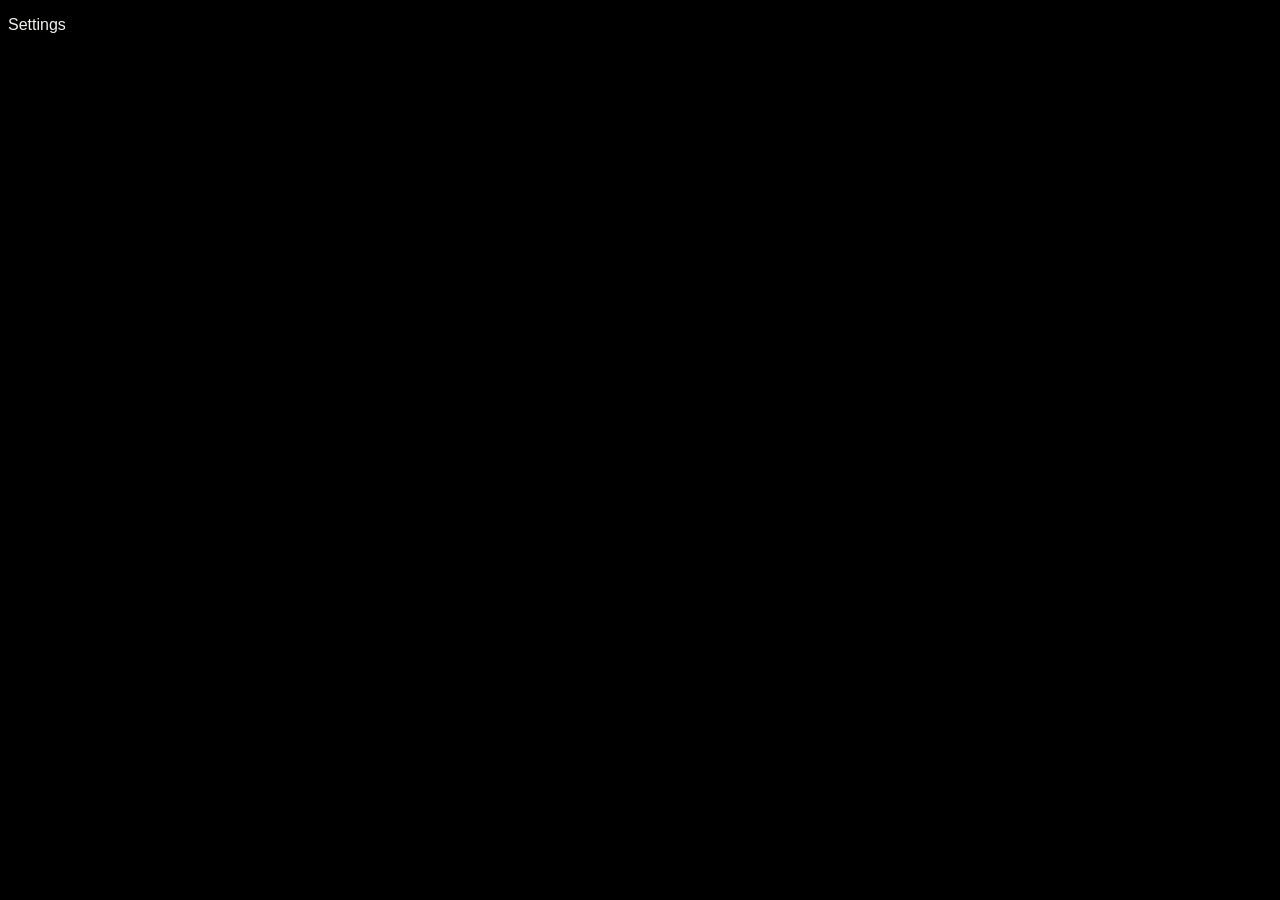
==== src/settings.html @ 1bc476de "Open settings in their own window from the gear and the tray open_settings creates the settings wind" ====
<!doctype html>
<html lang="en">
<head>
<meta charset="utf-8">
<title>Claude Notch settings</title>
</head>
<body style="background:#000;color:#f3f1ee;font-family:'Segoe UI',sans-serif">
<p>Settings</p>
</body>
</html>
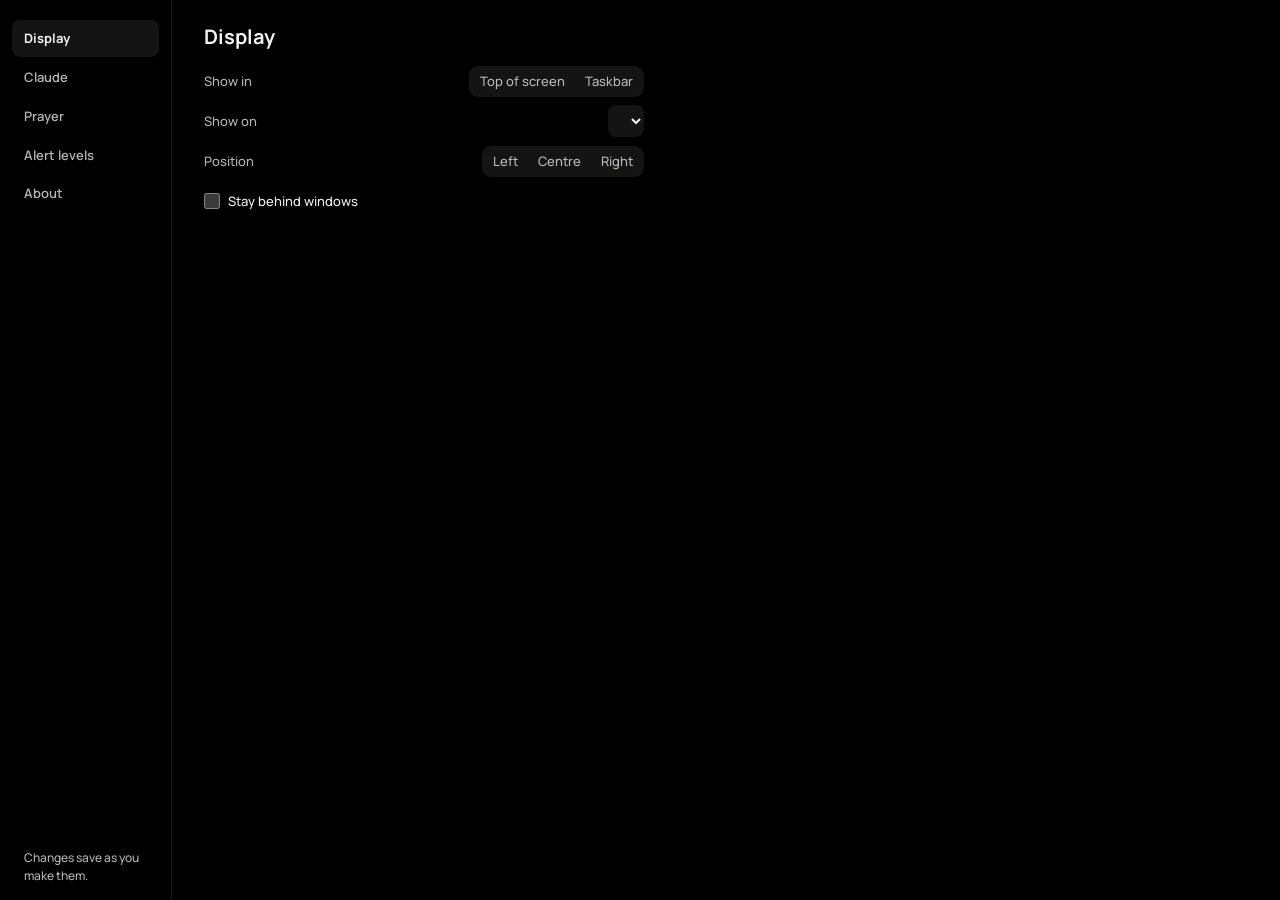
==== commit 13b36af1: "Move settings into the settings window Every setting now lives in its own window, grouped as Display" ====
--- a/src/settings.html
+++ b/src/settings.html
@@ -2,9 +2,103 @@
 <html lang="en">
 <head>
 <meta charset="utf-8">
+<meta name="viewport" content="width=device-width,initial-scale=1">
 <title>Claude Notch settings</title>
+<link rel="stylesheet" href="tokens.css">
+<link rel="stylesheet" href="settings.css">
+<script src="settings.js" defer></script>
 </head>
-<body style="background:#000;color:#f3f1ee;font-family:'Segoe UI',sans-serif">
-<p>Settings</p>
+<body>
+<div class="app">
+  <nav class="nav" aria-label="Settings groups">
+    <button class="nav__item" type="button" data-group="display" aria-current="page">Display</button>
+    <button class="nav__item" type="button" data-group="claude">Claude</button>
+    <button class="nav__item" type="button" data-group="prayer">Prayer</button>
+    <button class="nav__item" type="button" data-group="alerts">Alert levels</button>
+    <button class="nav__item" type="button" data-group="about">About</button>
+    <p class="nav__note">Changes save as you make them.</p>
+  </nav>
+
+  <main class="pane">
+    <section class="group" id="g-display" aria-labelledby="h-display">
+      <h1 id="h-display">Display</h1>
+      <div class="setting__row">
+        <span id="s-show-in-label">Show in</span>
+        <span class="segmented" role="radiogroup" aria-labelledby="s-show-in-label">
+          <label><input type="radio" name="show_in" value="top"><span>Top of screen</span></label>
+          <label><input type="radio" name="show_in" value="taskbar"><span>Taskbar</span></label>
+        </span>
+      </div>
+      <div class="setting__row" data-top-only>
+        <label for="s-screen">Show on</label>
+        <select class="select" id="s-screen"></select>
+      </div>
+      <div class="setting__row" data-top-only>
+        <span id="s-position-label">Position</span>
+        <span class="segmented" role="radiogroup" aria-labelledby="s-position-label">
+          <label><input type="radio" name="position" value="left"><span>Left</span></label>
+          <label><input type="radio" name="position" value="centre"><span>Centre</span></label>
+          <label><input type="radio" name="position" value="right"><span>Right</span></label>
+        </span>
+      </div>
+      <label class="check" data-top-only><input type="checkbox" id="s-stay-behind"><span>Stay behind windows</span></label>
+      <p class="setting__hint" id="s-taskbar-hint" hidden>In the taskbar it sits beside the clock. Screen, position and staying behind windows apply at the top of the screen.</p>
+    </section>
+
+    <section class="group" id="g-claude" aria-labelledby="h-claude" hidden>
+      <h1 id="h-claude">Claude</h1>
+      <div class="setting__row">
+        <label for="s-source">Get usage from</label>
+        <select class="select" id="s-source"></select>
+      </div>
+      <label class="check" id="s-start-wsl-row" hidden><input type="checkbox" id="s-start-wsl"><span>Start WSL if it’s stopped</span></label>
+      <div class="setting" role="group" aria-labelledby="s-tasks-label">
+        <span class="setting__group" id="s-tasks-label">Task alerts</span>
+        <label class="check"><input type="checkbox" role="switch" id="s-task-alerts" disabled><span>Show when Claude needs you</span></label>
+        <p class="setting__hint" id="s-task-hint" hidden></p>
+        <label class="check"><input type="checkbox" id="s-task-finished"><span>Also when a task finishes</span></label>
+      </div>
+    </section>
+
+    <section class="group" id="g-prayer" aria-labelledby="h-prayer" hidden>
+      <h1 id="h-prayer">Prayer</h1>
+      <label class="check"><input type="checkbox" role="switch" id="s-prayer-on"><span>Prayer times</span></label>
+      <div class="setting__row" data-prayer-only>
+        <label for="s-zone">Zone</label>
+        <select class="select select--wide" id="s-zone"></select>
+      </div>
+      <div class="setting__row" data-prayer-only>
+        <span id="s-remind-label">Remind before</span>
+        <span class="segmented" role="radiogroup" aria-labelledby="s-remind-label">
+          <label><input type="radio" name="prayer_remind" value="0"><span>Off</span></label>
+          <label><input type="radio" name="prayer_remind" value="5"><span>5m<span class="sr-only">inutes</span></span></label>
+          <label><input type="radio" name="prayer_remind" value="10"><span>10m<span class="sr-only">inutes</span></span></label>
+          <label><input type="radio" name="prayer_remind" value="15"><span>15m<span class="sr-only">inutes</span></span></label>
+        </span>
+      </div>
+    </section>
+
+    <section class="group" id="g-alerts" aria-labelledby="h-alerts" hidden>
+      <h1 id="h-alerts">Alert levels</h1>
+      <div class="setting">
+        <div class="setting__head"><label for="t-session">Session alert at</label><output class="setting__value" for="t-session" data-out="session">90%</output></div>
+        <input class="range" id="t-session" type="range" min="50" max="99" step="1" value="90" data-threshold="session">
+      </div>
+      <div class="setting">
+        <div class="setting__head"><label for="t-week">Week alert at</label><output class="setting__value" for="t-week" data-out="week">90%</output></div>
+        <input class="range" id="t-week" type="range" min="50" max="99" step="1" value="90" data-threshold="week">
+      </div>
+      <p class="setting__hint">Full always alerts at 100%.</p>
+    </section>
+
+    <section class="group" id="g-about" aria-labelledby="h-about" hidden>
+      <h1 id="h-about">About</h1>
+      <div class="setting__row">
+        <span id="s-version">Version</span>
+        <button class="link-btn" type="button" id="s-update" aria-live="polite">Check for updates</button>
+      </div>
+    </section>
+  </main>
+</div>
 </body>
 </html>
--- a/src/tokens.css
+++ b/src/tokens.css
@@ -0,0 +1,28 @@
+/* Shared by the notch and the settings window: the font and the colour tokens. */
+
+@font-face { font-family: "Manrope"; font-style: normal; font-weight: 500 700; font-display: block; src: url("fonts/Manrope-var.woff2") format("woff2"); }
+
+:root {
+  /* primitive */
+  --black: #000;
+  --cream: #f3f1ee;
+  --blue: #9fb8ff;
+  --amber: #f0a541;
+  --red: #ff6b6b;
+  --track: #ffffff24;
+  --line: #ffffff17;
+  --hover: #ffffff14;
+
+  /* semantic */
+  --surface: var(--black);
+  --ink: var(--cream);
+  --ink-muted: #f3f1eebf;
+  --ink-faint: #f3f1ee80; /* past prayers; 4.8:1 on black */
+  --session: var(--cream);
+  --week: var(--blue);
+  --alert: var(--amber);
+  --danger: var(--red);
+  --focus: var(--blue);
+  --font: "Manrope", "Segoe UI", system-ui, sans-serif;
+  color-scheme: dark;
+}
--- a/src/settings.css
+++ b/src/settings.css
@@ -0,0 +1,67 @@
+/* Claude Notch settings window: the notch's black and cream, groups on the left, the chosen
+   group's settings on the right. Blue marks focus and switched-on controls only. */
+
+:root { --out: cubic-bezier(.2, .9, .1, 1); }
+
+html, body { margin: 0; height: 100%; }
+body { background: var(--surface); color: var(--ink); font: 13px/1.45 var(--font); font-variant-numeric: tabular-nums; }
+button { font: inherit; color: inherit; }
+.sr-only { position: absolute; width: 1px; height: 1px; padding: 0; margin: -1px; overflow: hidden; clip: rect(0 0 0 0); white-space: nowrap; border: 0; }
+
+.app { display: grid; grid-template-columns: 172px 1fr; height: 100%; }
+.nav { display: flex; flex-direction: column; gap: 2px; padding: 20px 12px 16px; border-right: 1px solid var(--line); }
+.nav__item { padding: 9px 12px; background: none; border: 0; border-radius: 8px; text-align: left; font-weight: 600; color: var(--ink-muted); cursor: pointer;
+  transition: color 150ms var(--out), background-color 150ms var(--out); }
+.nav__item:hover { color: var(--ink); background: var(--hover); }
+.nav__item[aria-current="page"] { color: var(--ink); background: var(--hover); font-weight: 700; }
+.nav__item:focus-visible { outline: 2px solid var(--focus); outline-offset: -2px; }
+.nav__note { margin: auto 0 0; padding: 0 12px; font-size: 12px; color: var(--ink-muted); text-wrap: pretty; }
+
+.pane { overflow-y: auto; padding: 22px 32px 28px; scrollbar-width: thin; scrollbar-color: #ffffff3d transparent; }
+.group { max-width: 440px; }
+.group[hidden] { display: none; }
+.group h1 { margin: 0 0 14px; font-size: 20px; font-weight: 700; }
+.group > * + * { margin-top: 8px; }
+.group > .setting__hint { margin-top: 10px; }
+
+.link-btn { padding: 4px 0; background: none; border: 0; text-align: left; cursor: pointer; text-decoration: underline 1px var(--week); text-underline-offset: 4px; }
+.link-btn:hover { color: var(--week); }
+.link-btn:disabled { cursor: default; text-decoration: none; color: var(--ink-muted); }
+.link-btn:focus-visible { outline: 2px solid var(--focus); outline-offset: 2px; border-radius: 2px; }
+.select--wide { max-width: 70%; }
+
+.setting + .setting { margin-top: 12px; }
+.setting__head { display: flex; justify-content: space-between; align-items: baseline; }
+.setting__head label, .setting__row > label, .setting__row > span:first-child, .setting__group { font-size: 13px; color: var(--ink-muted); }
+.setting__group { display: block; }
+.setting__row { display: flex; justify-content: space-between; align-items: center; gap: 12px; min-height: 32px; }
+.setting__value { font-size: 18px; font-weight: 700; }
+.select {
+  min-width: 0; max-width: 60%; height: 32px; padding: 0 8px;
+  background: var(--hover); color: var(--ink); border: 0; border-radius: 8px; font-size: 13px; cursor: pointer;
+}
+.select:focus-visible { outline: 2px solid var(--focus); outline-offset: 2px; }
+/* The open list is drawn by Windows on white unless the options carry their own colours. */
+.select option, .select optgroup { background: var(--surface); color: var(--ink); }
+.segmented { display: inline-flex; gap: 2px; padding: 2px; border-radius: 9px; background: var(--hover); }
+.segmented label { position: relative; cursor: pointer; }
+.segmented input { position: absolute; opacity: 0; width: 1px; height: 1px; margin: 0; }
+.segmented span { display: block; padding: 7px 9px; font-size: 13px; line-height: 1; color: var(--ink-muted); border-radius: 7px;
+  transition: color 150ms var(--out), background-color 150ms var(--out); }
+.segmented label:hover span { color: var(--ink); }
+.segmented input:checked + span { color: var(--black); background: var(--cream); font-weight: 700; }
+.segmented input:focus-visible + span { outline: 2px solid var(--focus); outline-offset: 1px; }
+.check { display: flex; align-items: center; gap: 8px; min-height: 32px; font-size: 13px; cursor: pointer; }
+.check[hidden], .setting[hidden], .setting__row[hidden] { display: none; }
+.check input { width: 16px; height: 16px; margin: 0; accent-color: var(--week); cursor: pointer; }
+.check input:focus-visible { outline: 2px solid var(--focus); outline-offset: 2px; }
+.range { appearance: none; -webkit-appearance: none; display: block; width: 100%; height: 30px; margin: 0; background: transparent; cursor: pointer; }
+.range::-webkit-slider-runnable-track { height: 6px; background: var(--track); border-radius: 3px; }
+.range::-webkit-slider-thumb { -webkit-appearance: none; width: 20px; height: 20px; margin-top: -7px; background: var(--cream); border: 0; border-radius: 50%; }
+.range:focus-visible { outline: none; }
+.range:focus-visible::-webkit-slider-thumb { outline: 2px solid var(--focus); outline-offset: 2px; }
+.setting__hint { margin: 0; font-size: 12px; color: var(--ink-muted); text-wrap: pretty; }
+
+@media (prefers-reduced-motion: reduce) {
+  .nav__item, .segmented span { transition: none; }
+}
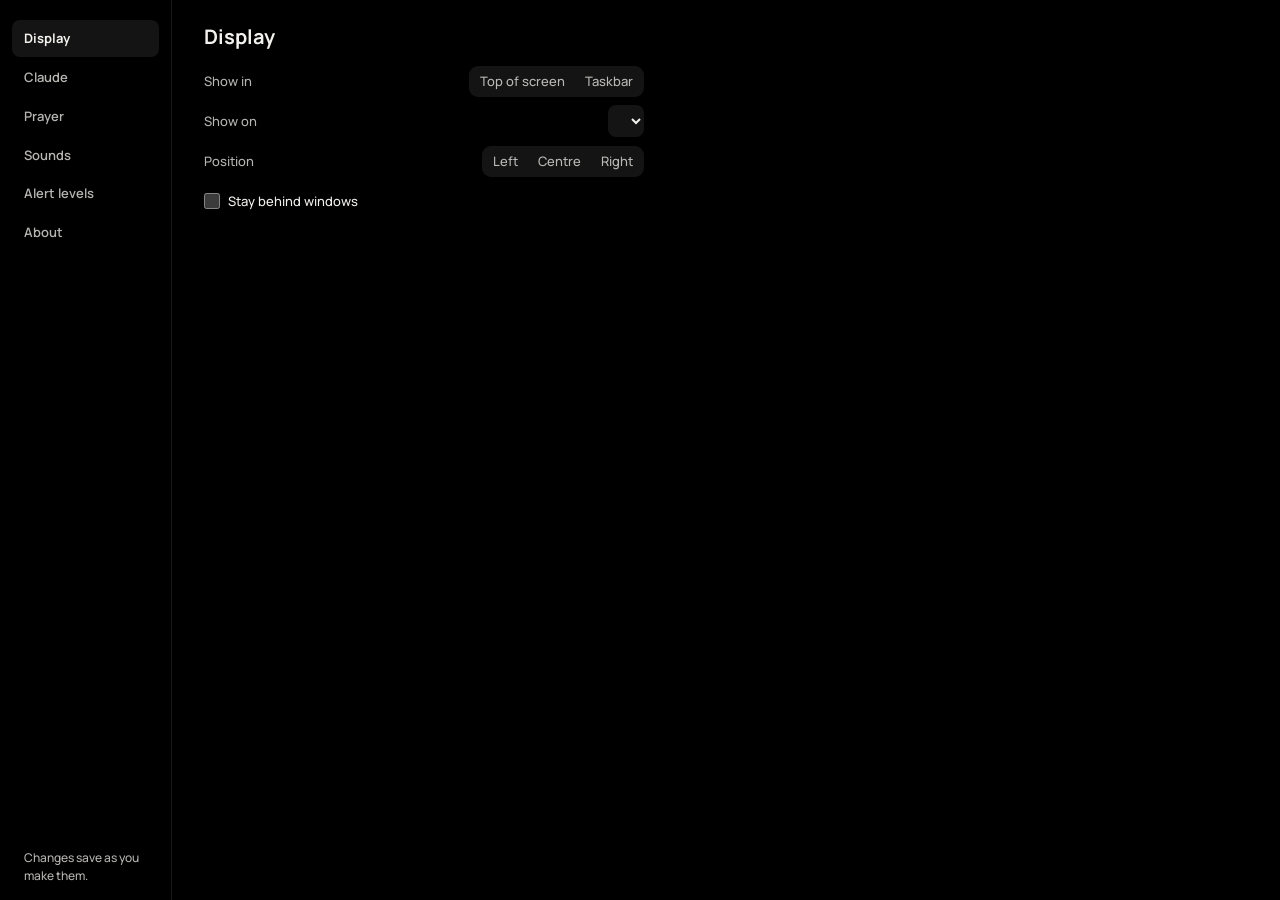
==== commit 87d3fa7b: "Add built-in bells and the Sounds settings Four short bells (Chime, Ding, Soft, Double) generated fr" ====
--- a/src/settings.html
+++ b/src/settings.html
@@ -14,6 +14,7 @@
     <button class="nav__item" type="button" data-group="display" aria-current="page">Display</button>
     <button class="nav__item" type="button" data-group="claude">Claude</button>
     <button class="nav__item" type="button" data-group="prayer">Prayer</button>
+    <button class="nav__item" type="button" data-group="sounds">Sounds</button>
     <button class="nav__item" type="button" data-group="alerts">Alert levels</button>
     <button class="nav__item" type="button" data-group="about">About</button>
     <p class="nav__note">Changes save as you make them.</p>
@@ -78,6 +79,55 @@
       </div>
     </section>
 
+    <section class="group" id="g-sounds" aria-labelledby="h-sounds" hidden>
+      <h1 id="h-sounds">Sounds</h1>
+      <div class="setting__row">
+        <span id="s-bell-label">Bell</span>
+        <span class="row-end">
+          <span class="segmented" role="radiogroup" aria-labelledby="s-bell-label">
+            <label><input type="radio" name="bell" value="chime"><span>Chime</span></label>
+            <label><input type="radio" name="bell" value="ding"><span>Ding</span></label>
+            <label><input type="radio" name="bell" value="soft"><span>Soft</span></label>
+            <label><input type="radio" name="bell" value="double"><span>Double</span></label>
+          </span>
+          <button class="link-btn" type="button" data-play="bell" aria-label="Play the bell">Play</button>
+        </span>
+      </div>
+      <div class="sound" data-kind="needs">
+        <div class="setting__row">
+          <span id="s-needs-label">Claude needs you</span>
+          <span class="row-end">
+            <span class="segmented" role="radiogroup" aria-labelledby="s-needs-label">
+              <label><input type="radio" name="needs_sound" value="bell"><span>Bell</span></label>
+              <label><input type="radio" name="needs_sound" value="file"><span>My file</span></label>
+              <label><input type="radio" name="needs_sound" value="off"><span>Off</span></label>
+            </span>
+            <button class="link-btn" type="button" data-play="needs" aria-label="Play the Claude needs you sound">Play</button>
+          </span>
+        </div>
+        <div class="file-row"><span class="file-row__name"></span><button class="link-btn" type="button" data-choose>Choose file</button><button class="link-btn" type="button" data-remove>Remove</button></div>
+        <p class="setting__hint is-error" role="alert" hidden></p>
+        <input class="sr-only" type="file" accept=".mp3,.wav,.ogg,.m4a,audio/*" tabindex="-1" aria-hidden="true">
+      </div>
+      <div class="sound" data-kind="azan">
+        <div class="setting__row">
+          <span id="s-prayer-sound-label">Prayer time</span>
+          <span class="row-end">
+            <span class="segmented" role="radiogroup" aria-labelledby="s-prayer-sound-label">
+              <label><input type="radio" name="prayer_sound" value="bell"><span>Bell</span></label>
+              <label><input type="radio" name="prayer_sound" value="file"><span>My azan</span></label>
+              <label><input type="radio" name="prayer_sound" value="off"><span>Off</span></label>
+            </span>
+            <button class="link-btn" type="button" data-play="azan" aria-label="Play the prayer time sound">Play</button>
+          </span>
+        </div>
+        <div class="file-row"><span class="file-row__name"></span><button class="link-btn" type="button" data-choose>Choose file</button><button class="link-btn" type="button" data-remove>Remove</button></div>
+        <p class="setting__hint is-error" role="alert" hidden></p>
+        <input class="sr-only" type="file" accept=".mp3,.wav,.ogg,.m4a,audio/*" tabindex="-1" aria-hidden="true">
+      </div>
+      <p class="setting__hint">The reminder before a prayer plays the bell. Your own files: mp3, wav, ogg or m4a, up to 10 MB.</p>
+    </section>
+
     <section class="group" id="g-alerts" aria-labelledby="h-alerts" hidden>
       <h1 id="h-alerts">Alert levels</h1>
       <div class="setting">
--- a/src/settings.css
+++ b/src/settings.css
@@ -29,6 +29,13 @@
 .link-btn:disabled { cursor: default; text-decoration: none; color: var(--ink-muted); }
 .link-btn:focus-visible { outline: 2px solid var(--focus); outline-offset: 2px; border-radius: 2px; }
 .select--wide { max-width: 70%; }
+.row-end { display: inline-flex; align-items: center; gap: 12px; }
+.sound { padding-top: 6px; }
+.file-row { display: flex; align-items: center; gap: 14px; min-height: 28px; font-size: 12.5px; }
+.file-row__name { flex: 1; min-width: 0; overflow: hidden; text-overflow: ellipsis; white-space: nowrap; color: var(--ink-muted); }
+.file-row [hidden] { display: none; }
+.setting__hint.is-error { color: var(--alert); }
+.setting__hint[hidden] { display: none; }
 
 .setting + .setting { margin-top: 12px; }
 .setting__head { display: flex; justify-content: space-between; align-items: baseline; }
